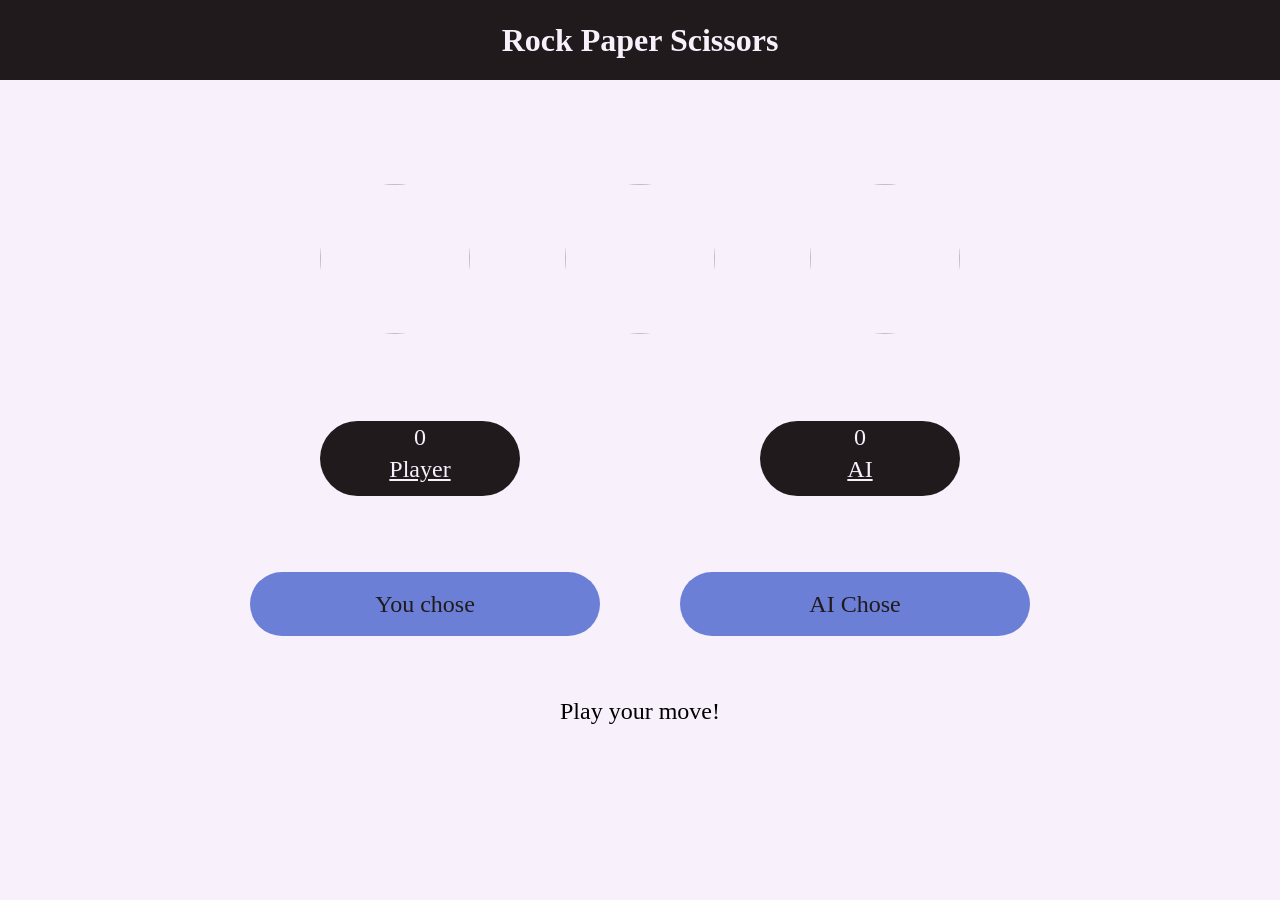
==== index.html @ d086f26c "html file renamed to index.html" ====
<!DOCTYPE html>
<html lang="en">
<head>
    <meta charset="UTF-8">
    <meta name="viewport" content="width=device-width, initial-scale=1.0">
    <title>Rock Paper Scisssors Game</title>
    <link rel="stylesheet" href="Rock-Paper-Scissor-Game.css">
</head>
<body>
    <h1>Rock Paper Scissors</h1>
    <div class="choices">
        <div class="RPS" id="Rock">
            <img src="./image/rock.png">
        </div>
        <div class="RPS" id="Paper">
            <img src="./image/paper.png">
        </div>
        <div class="RPS" id="Scissors">
            <img src="./image/scissors.png">
        </div>
    </div>
    <div class="score-board">
        <div class="score">
            <p id="user-score">0</p>
            <p id="one">Player</p>
        </div>
        <div class="score">
            <p id="AI-score">0</p>
            <p id="one">AI</p>
        </div>
    </div>
    <div class="msg-container">
        <div class="msg-choice" id="">You chose</div>
        <div class="msg-choice">AI Chose</div>
    </div>
    <div class="result">Play your move!</div>
    <script src="Rock-Paper-Scissor-Game.js"></script>
</body>
</html>
---- Rock-Paper-Scissor-Game.css ----
*{
    margin: 0;
}
body{
    background-color: #F8F0FB;
}

h1{
    background-color: #211A1D;
    color: #F8F0FB;
    text-align: center;
    height: 5rem;
    line-height: 5rem;
}
.choices{
    display: flex;
    justify-content: center;
    align-items: center;
    gap: 5rem;
    margin-top: 6rem;
}
.RPS:hover{
    cursor: pointer;
    background-color: #211A1D;
}
.RPS{
    height:165px;
    width: 165px;
    border-radius: 50%;
    display: flex;
    justify-content: center;
    align-items: center;
}
img{
    height: 150px;
    width: 150px;
    object-fit: cover;
    border-radius: 50%;
}

.score-board{
    display: flex;
    justify-content: center;
    align-items: center;
    gap: 5rem;
}

.score{
    margin: 5rem;
    height: 75px;
    width: 200px;
    background-color: #211A1D;
    color: #F8F0FB;
    border-radius: 3rem;
    font-size: 1.5rem;
}

p{
    text-align: center;
    line-height: 2rem;
}
#one{
    text-decoration: underline;
}

.msg-container{
    height: 55px;
    display: flex;
    justify-content: center;
    align-items: center;
    gap: 5rem;
}

.msg-choice{
    font-size: 1.5rem;
    line-height: 4rem;   
    width: 350px;
    border-radius: 3rem;
    text-align: center;
    background-color: #6B7FD7;
    color: #211A1D;
}

.result{
    margin: 3rem;
    text-align: center;
    font-size: 1.5rem;
    line-height: 4rem;
    border-radius: 3rem;
    text-align: center;
}
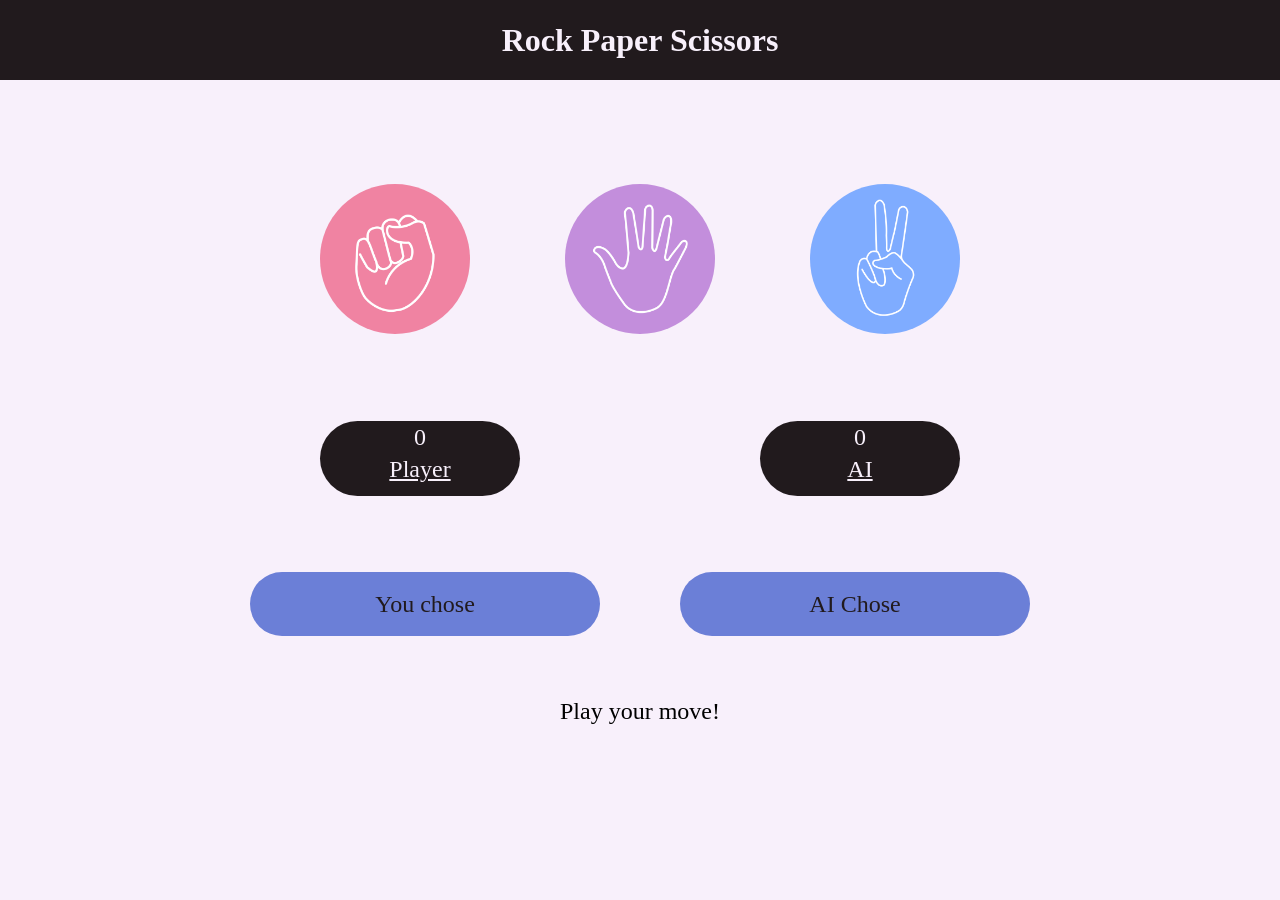
==== commit 077649c0: "added a png image" ====
--- a/index.html
+++ b/index.html
@@ -10,13 +10,13 @@
     <h1>Rock Paper Scissors</h1>
     <div class="choices">
         <div class="RPS" id="Rock">
-            <img src="./image/rock.png">
+            <img src="./images/rock.png">
         </div>
         <div class="RPS" id="Paper">
-            <img src="./image/paper.png">
+            <img src="./images/paper.png">
         </div>
         <div class="RPS" id="Scissors">
-            <img src="./image/scissors.png">
+            <img src="./images/scissors.png">
         </div>
     </div>
     <div class="score-board">
